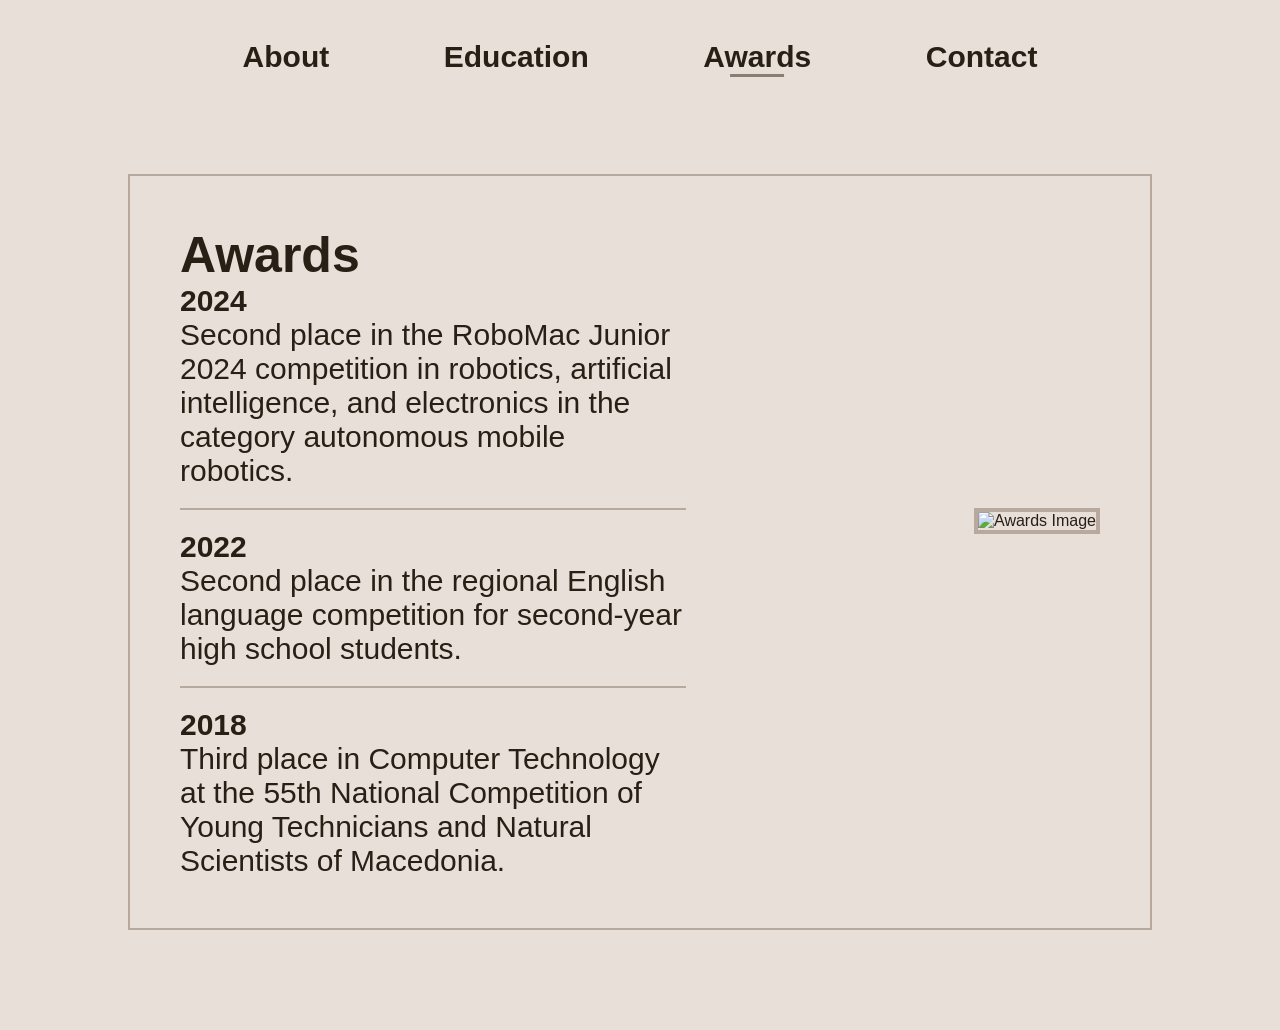
==== awards.html @ 179e3660 "fix favicon paths to use relative urls" ====
<!DOCTYPE html>
<html lang="en">
<head>
    <meta charset="UTF-8" />
    <title>Petar Stevkovski – Awards</title>
    <link rel="stylesheet" href="style.css" />
    <meta name="viewport" content="width=device-width, initial-scale=1.0" />
    <meta name="description" content="Personal website of Petar Stevkovski, CS student at FCSE." />
    <link rel="apple-touch-icon" sizes="180x180" href="apple-touch-icon.png">
    <link rel="icon" type="image/png" sizes="32x32" href="favicon-32x32.png">
    <link rel="icon" type="image/png" sizes="16x16" href="favicon-16x16.png">
    <link rel="manifest" href="site.webmanifest">
</head>
<body>
<nav class="menu">
    <ul class="nav-links">
        <li><a href="index.html">About</a></li>
        <li><a href="education.html">Education</a></li>
        <li><a class="current" href="awards.html">Awards</a></li>
        <li><a href="contact.html">Contact</a></li>
    </ul>
</nav>

<section class="content">
    <div class="content-text education-text">
        <h1>Awards</h1>

        <div class="education-block">
            <p class="year">2024</p>
            <p>Second place in the RoboMac Junior 2024 competition in robotics, artificial intelligence, and electronics in the category autonomous mobile robotics.</p>
        </div>

        <div class="education-block">
            <p class="year">2022</p>
            <p>Second place in the regional English language competition for second-year high school students.</p>
        </div>

        <div class="education-block">
            <p class="year">2018</p>
            <p>Third place in Computer Technology at the 55th National Competition of Young Technicians and Natural Scientists of Macedonia.</p>
        </div>
    </div>
    <div class="content-image awards-image">
        <img src="images/awards.webp" alt="Awards Image" />
    </div>
</section>
</body>
</html>
---- style.css ----
*{
    padding: 0;
    margin: 0;
    box-sizing: border-box;
}

html {
    font-size: 16px;
}

body{
    background-color: #e7dfd8;
    font-family: 'Agrandir', 'Segoe UI', Tahoma, Geneva, Verdana, sans-serif;
    color: #281f15;
}

@font-face {
    font-family: 'Agrandir';
    src: url('fonts/Agrandir-Regular.otf') format('opentype');
    font-weight: normal;
    font-style: normal;
    font-display: swap;
}

.menu{
    display: flex;
    justify-content: center;
    align-items: center;
    width: 80%;
    margin: 2.5rem auto;
}

.nav-links{
    list-style-type: none;
    display: flex;
    flex: 1;
    justify-content: space-evenly;
}

.nav-links li a {
    color: #281f15;
    text-decoration: none;
    font-size: 1.875rem;
    position: relative;
    transition: color 0.3s ease;
    font-weight: bold;
}

.nav-links li a::after {
    content: '';
    position: absolute;
    width: 100%;
    transform: scaleX(0);
    height: 0.1875rem;
    bottom: -0.25rem;
    left: 0;
    background-color: #654f3a;
    transform-origin: right;
    transition: transform 0.3s ease;
}

.nav-links li a:hover::after {
    transform: scaleX(1);
    transform-origin: left;
}

.nav-links li a:hover {
    color: #654f3a;
}

.nav-links li a.current {
    color: #281f15 !important;
}

.nav-links li a.current::after {
    content: '';
    position: absolute;
    width: 50%;
    height: 0.1875rem;
    bottom: -0.25rem;
    left: 50%;
    background-color: #8b7d71;
    transform: translateX(-50%) scaleX(1);
    transform-origin: center;
    max-width: 3.75rem;
    min-width: 1.875rem;
}

.content{
    width: 80%;
    margin: 6.25rem auto;
    display: flex;
    border: 0.125rem solid #b7a99e;
    padding: 3.125rem;
    justify-content: space-between;
}

.content-text{
    display: flex;
    flex: 1.1;
    flex-direction: column;
}
.about-text p {
    margin-bottom: 1em;
}

.about-text p:last-child {
    margin-bottom: 0;
}

.content-image {
    flex: 0.9;
    display: flex;
    justify-content: flex-end;
    align-items: center;
    height: 29.25rem;
}

.awards-image{
    height: 36.875rem;
}

.content-image img {
    max-height: 100%;
    max-width: 100%;
    height: auto;
    width: auto;
    display: block;
    border: 0.25rem solid #b7a99e;
    object-fit: contain;
}

.content-text h1{
    font-size: 3.125rem;
}

.content-text p{
    font-size: 1.875rem;
}

.contact-text ul {
    list-style: none;
    padding-left: 0;
    font-size: 1.5625rem;
}

.contact-icon {
    width: 2rem;
    height: 2rem;
    vertical-align: middle;
    margin-right: 0.625rem;
}

.contact-text ul li {
    display: flex;
    align-items: center;
    margin-bottom: 0.9375rem;
}

.contact-text ul li:last-child {
    margin-bottom: 0;
}

.contact-text ul li a {
    color: #281f15;
    font-size: 1.875rem;
    text-decoration: none;
    line-height: 2rem;
    transition: color 0.3s ease;
    cursor: pointer;
}

.contact-text ul li:last-child a {
    padding-top: 0.375rem;
}

.contact-text ul li a:hover {
    color: #654f3a;
}

.awards-text p {
    margin-bottom: 1.5em;
}

.awards-text p:last-child {
    margin-bottom: 0;
}

.education-text p.year{
    font-weight: bold;
}

.education-block {
    padding-bottom: 1.25rem;
    margin-bottom: 1.25rem;
    border-bottom: 0.125rem solid #b7a99e;
}

.education-block:last-child {
    border-bottom: none;
    margin-bottom: 0;
    padding-bottom: 0;
}

@media (max-width: 1200px) {
    .content, .menu {
        width: 98%;
        padding: 2.5rem;
        margin: 2.5rem auto;
    }
    .content-image {
        height: 22rem;
    }
    .awards-image {
        height: 28rem;
    }
    .content-text h1 {
        font-size: 2.5rem;
        line-height: 1.2;
    }
    .content-text p,
    .nav-links li a,
    .contact-text ul li a {
        font-size: 1.25rem;
        line-height: 1.5;
    }
}

@media (max-width: 900px) {
    .content, .menu {
        width: 100%;
        padding: 2rem;
        margin: 1.5rem auto;
    }
    .content {
        flex-direction: column;
        gap: 2rem;
    }
    .content-image,
    .awards-image {
        height: 18rem;
        margin-bottom: 1rem;
    }
    .content-text h1 {
        font-size: 2rem;
    }
    .nav-links {
        flex-direction: column;
        align-items: center;
        gap: 1rem;
    }
    .nav-links li a {
        font-size: 1.125rem;
        margin-bottom: 0.5rem;
    }
}

@media (max-width: 768px) {
    .content, .menu {
        padding: 1.5rem;
        margin: 1rem auto;
    }
    .content {
        flex-direction: column;
        gap: 1.5rem;
    }
    .content-image,
    .awards-image {
        height: 13rem;
        margin-bottom: 1rem;
    }
    .content-text h1 {
        font-size: 1.5rem;
    }
    .content-text p,
    .nav-links li a,
    .contact-text ul li a {
        font-size: 1rem;
    }
    .nav-links {
        gap: 0.5rem;
    }
}

@media (max-width: 480px) {
    .content, .menu {
        padding: 1rem;
        width: 100%;
        margin: 0.5rem auto;
    }
    .content {
        flex-direction: column;
        gap: 1rem;
        border-width: 0.0625rem;
        padding: 0.5rem;
    }
    .content-image,
    .awards-image {
        display: none;
    }
    .content-text h1 {
        font-size: 1.125rem;
    }
    .content-text p,
    .nav-links li a,
    .contact-text ul li a {
        font-size: 0.875rem;
        line-height: 1.4;
    }
    .nav-links {
        gap: 0.25rem;
    }
    .contact-text ul li {
        margin-bottom: 0.5rem;
    }
    .education-block {
        padding-bottom: 0.5rem;
        margin-bottom: 0.5rem;
    }
}
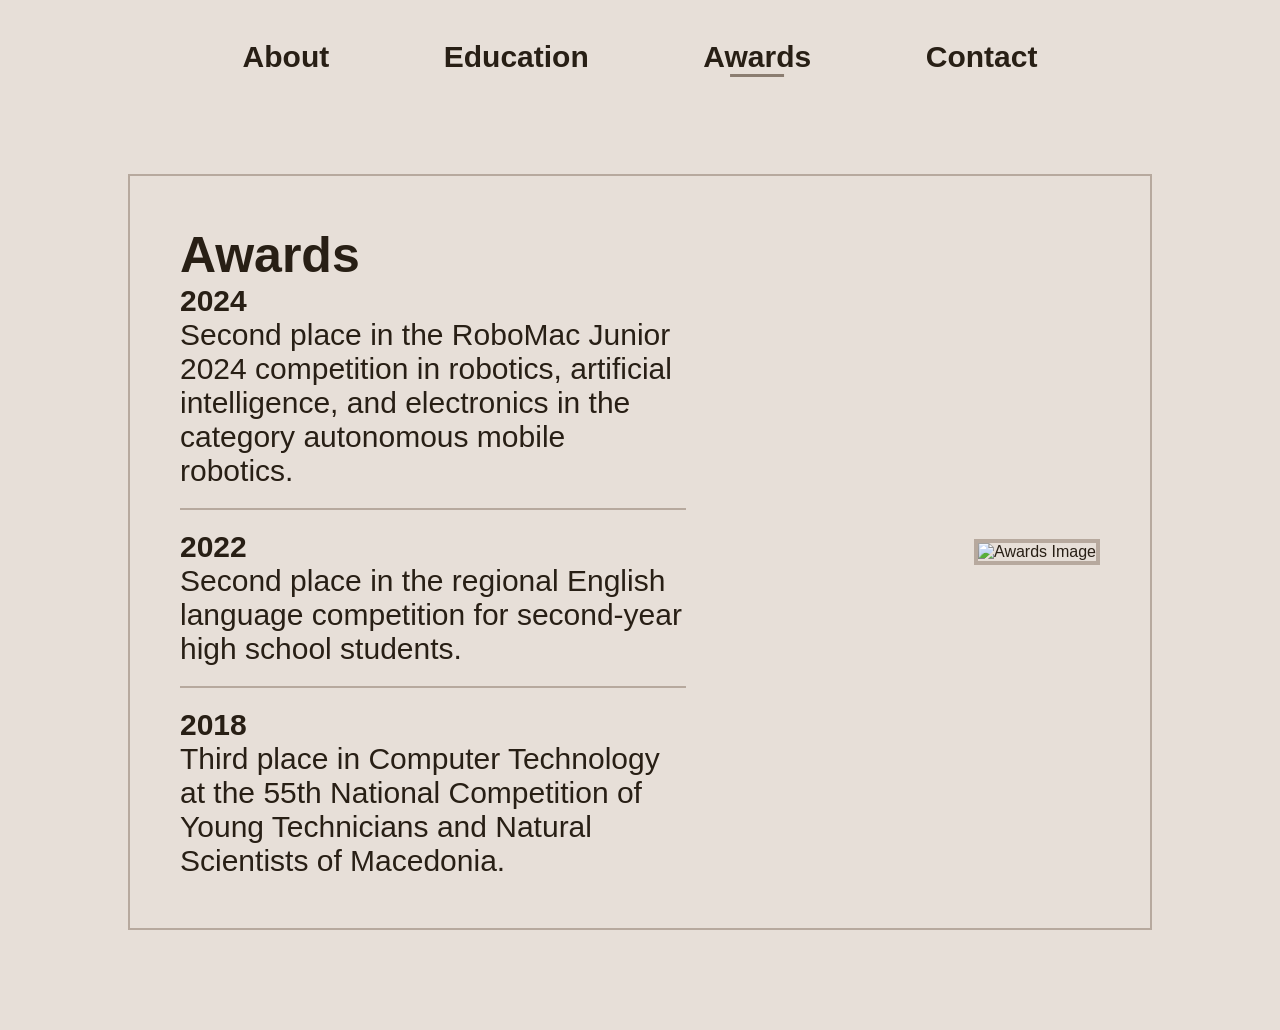
==== commit f5050448: "add hamburger menu with animations and fix image sizing across breakpoints" ====
--- a/awards.html
+++ b/awards.html
@@ -13,6 +13,7 @@
 </head>
 <body>
 <nav class="menu">
+    <button class="nav-toggle" aria-label="Toggle navigation">☰</button>
     <ul class="nav-links">
         <li><a href="index.html">About</a></li>
         <li><a href="education.html">Education</a></li>
@@ -40,9 +41,10 @@
             <p>Third place in Computer Technology at the 55th National Competition of Young Technicians and Natural Scientists of Macedonia.</p>
         </div>
     </div>
-    <div class="content-image awards-image">
+    <div class="content-image">
         <img src="images/awards.webp" alt="Awards Image" />
     </div>
 </section>
+<script src="script.js"></script>
 </body>
 </html>
--- a/style.css
+++ b/style.css
@@ -100,6 +100,7 @@
     flex: 1.1;
     flex-direction: column;
 }
+
 .about-text p {
     margin-bottom: 1em;
 }
@@ -113,21 +114,16 @@
     display: flex;
     justify-content: flex-end;
     align-items: center;
-    height: 29.25rem;
-}
-
-.awards-image{
-    height: 36.875rem;
 }
 
 .content-image img {
-    max-height: 100%;
+    max-height: 30rem;
     max-width: 100%;
+    width: auto;
     height: auto;
-    width: auto;
-    display: block;
     border: 0.25rem solid #b7a99e;
     object-fit: contain;
+    display: block;
 }
 
 .content-text h1{
@@ -202,17 +198,38 @@
     padding-bottom: 0;
 }
 
+.nav-toggle {
+    display: none;
+    background: none;
+    border: none;
+    font-size: 2rem;
+    cursor: pointer;
+    color: #281f15;
+    transition: transform 0.3s ease;
+}
+
+.nav-toggle.open {
+    transform: rotate(90deg);
+}
+
+.nav-links li {
+    opacity: 1;
+    transform: translateY(0);
+    transition: opacity 0.3s ease, transform 0.3s ease;
+}
+
 @media (max-width: 1200px) {
     .content, .menu {
-        width: 98%;
+        width: 95%;
         padding: 2.5rem;
         margin: 2.5rem auto;
     }
     .content-image {
-        height: 22rem;
-    }
-    .awards-image {
-        height: 28rem;
+        align-items: flex-start;
+    }
+    .content-image img {
+        width: 14rem;
+        height: 14rem;
     }
     .content-text h1 {
         font-size: 2.5rem;
@@ -226,37 +243,9 @@
     }
 }
 
-@media (max-width: 900px) {
+@media (max-width: 700px) {
     .content, .menu {
         width: 100%;
-        padding: 2rem;
-        margin: 1.5rem auto;
-    }
-    .content {
-        flex-direction: column;
-        gap: 2rem;
-    }
-    .content-image,
-    .awards-image {
-        height: 18rem;
-        margin-bottom: 1rem;
-    }
-    .content-text h1 {
-        font-size: 2rem;
-    }
-    .nav-links {
-        flex-direction: column;
-        align-items: center;
-        gap: 1rem;
-    }
-    .nav-links li a {
-        font-size: 1.125rem;
-        margin-bottom: 0.5rem;
-    }
-}
-
-@media (max-width: 768px) {
-    .content, .menu {
         padding: 1.5rem;
         margin: 1rem auto;
     }
@@ -264,51 +253,70 @@
         flex-direction: column;
         gap: 1.5rem;
     }
-    .content-image,
-    .awards-image {
-        height: 13rem;
-        margin-bottom: 1rem;
+    .content-image {
+        align-items: flex-start;
+    }
+    .content-image img {
+        width: 10rem;
+        height: 10rem;
     }
     .content-text h1 {
-        font-size: 1.5rem;
+        font-size: 2rem;
     }
     .content-text p,
-    .nav-links li a,
     .contact-text ul li a {
         font-size: 1rem;
+        line-height: 1.5;
+    }
+    .menu {
+        flex-direction: column;
+        align-items: flex-start;
+        position: relative;
+    }
+    .nav-toggle {
+        display: block;
     }
     .nav-links {
-        gap: 0.5rem;
+        flex-direction: column;
+        width: 100%;
+        gap: 1rem;
+        padding: 1rem 0;
+        max-height: 0;
+        overflow: hidden;
+        transition: max-height 0.3s ease;
+    }
+    .nav-links.open {
+        max-height: 20rem;
+    }
+    .nav-links li {
+        opacity: 0;
+        transform: translateY(-0.5rem);
+    }
+    .nav-links.open li {
+        opacity: 1;
+        transform: translateY(0);
     }
 }
 
 @media (max-width: 480px) {
     .content, .menu {
         padding: 1rem;
-        width: 100%;
         margin: 0.5rem auto;
     }
     .content {
-        flex-direction: column;
         gap: 1rem;
         border-width: 0.0625rem;
-        padding: 0.5rem;
-    }
-    .content-image,
-    .awards-image {
+    }
+    .content-image {
         display: none;
     }
     .content-text h1 {
-        font-size: 1.125rem;
+        font-size: 1.5rem;
     }
     .content-text p,
-    .nav-links li a,
     .contact-text ul li a {
-        font-size: 0.875rem;
+        font-size: 1rem;
         line-height: 1.4;
-    }
-    .nav-links {
-        gap: 0.25rem;
     }
     .contact-text ul li {
         margin-bottom: 0.5rem;
